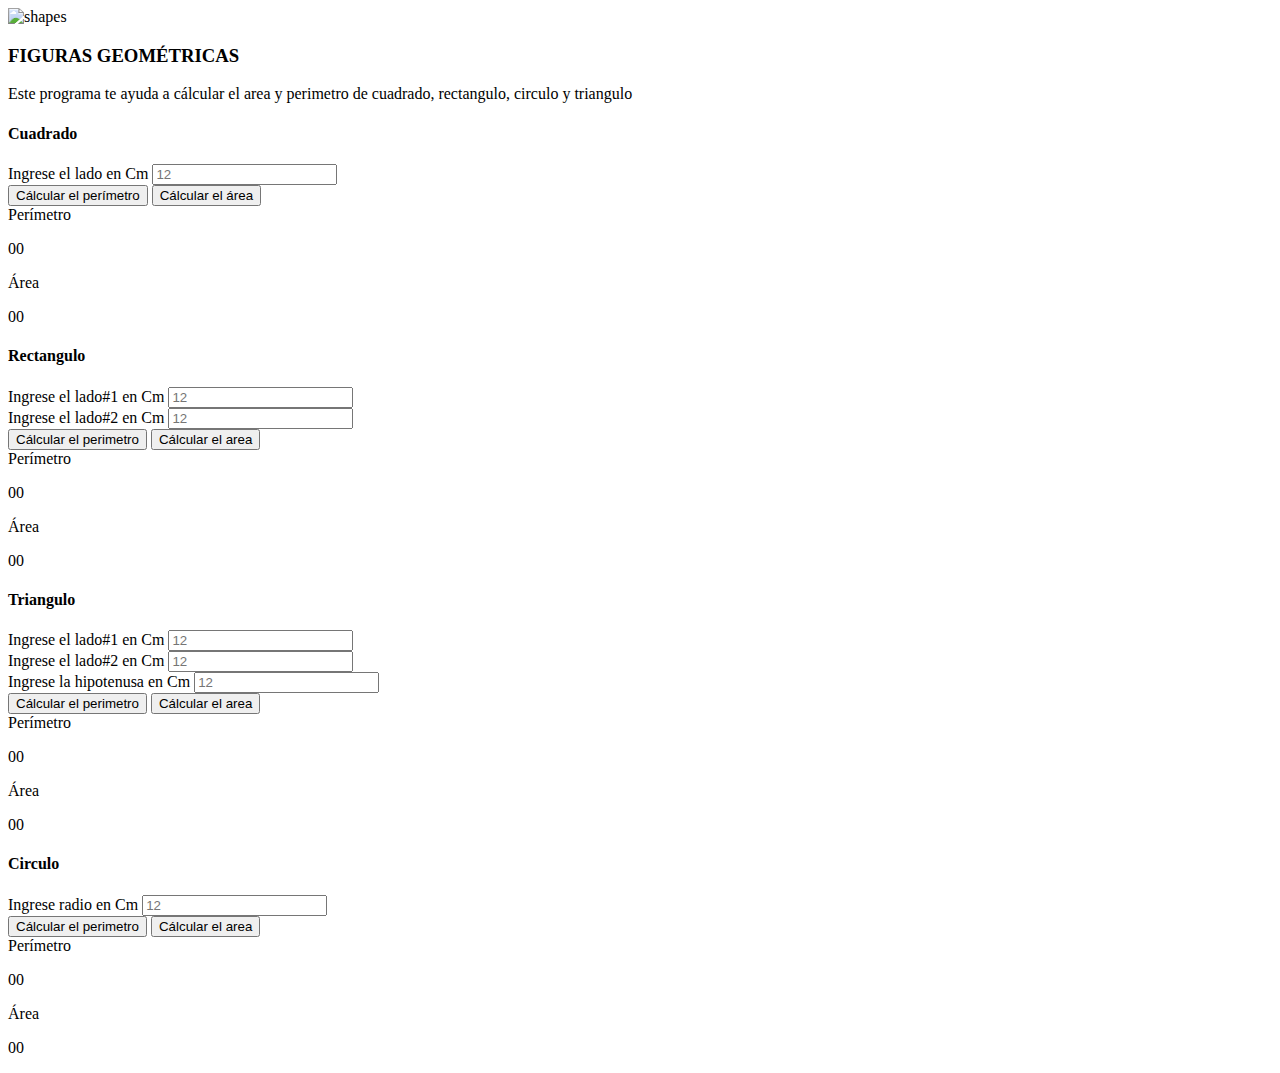
==== index.html @ d6ab6b46 "Add files via upload" ====
<!DOCTYPE html>
<html>
  <head>
    <meta charset="UTF-8">
    <meta http-equiv="X-UA-Compatible" content="IE=edge">
    <meta name="viewport" content="width=device-width, initial-scale=1.0">
    <link rel="stylesheet" href="../css/mobile.css">
    <link rel="stylesheet" href="../css/font/flaticon.css">
    <link rel="shortcut icon" href="../assets/icon/shapes.svg"><link rel="preconnect" href="https://fonts.googleapis.com">
<link rel="preconnect" href="https://fonts.gstatic.com" crossorigin>
<link href="https://fonts.googleapis.com/css2?family=Roboto+Mono:wght@300;400;500;700&display=swap" rel="stylesheet"><!-- font-family: 'Roboto Mono', monospace;-->
    <title>areas caluculus</title>
  </head>
  <body>
    <header>
      <div class="header-img"><img src="../assets/icon/shapes.svg" alt="shapes"></div>
      <h3>FIGURAS GEOMÉTRICAS</h3>
    </header>
    <main>
      <p class="encabezado">Este programa te ayuda a cálcular el area y perimetro de cuadrado, rectangulo, circulo y triangulo</p>
      <section>
        <form class="calculo-container">
          <div class="icon-container"><i class="flaticon-cuadrado"></i>
            <h4>Cuadrado</h4>
          </div>
          <div class="container-input">
            <label for="inputCuadrado">Ingrese el lado en Cm</label>
            <input type="number" min="0" name="inputCuadrado" id="inputCuadrado" placeholder="12"/>
          </div>
          <button class="boton" type="Button" id="inputCuadradoP">Cálcular el perímetro</button>
          <button class="boton" type="Button" id="inputCuadradoA">Cálcular el área</button>
          <div class="output-container">
            <div class="output-grid">
              <label for="outputCuadradoP">Perímetro</label>
              <p id="outputCuadradoP">00</p>
            </div>
            <div class="output-grid">
              <label for="outputCuadradoA">Área</label>
              <p id="outputCuadradoA">00</p>
            </div>
          </div>
        </form>
        <form class="calculo-container">
          <div class="icon-container"><i class="flaticon-contorno-de-forma-rectangular"></i>
            <h4>Rectangulo</h4>
          </div>
          <div class="container-input">
            <label for="inputRectangulo1">Ingrese el lado#1 en Cm</label>
            <input type="number" min="0" name="inputRectangulo1" id="inputRectangulo1" placeholder="12"/>
          </div>
          <div class="container-input">
            <label for="inputRectangulo2">Ingrese el lado#2 en Cm</label>
            <input type="number" min="0" name="inputRectangulo2" id="inputRectangulo2" placeholder="12"/>
          </div>
          <button class="boton" type="Button" id="rectanguloButtonP">Cálcular el perimetro</button>
          <button class="boton" type="Button" id="rectanguloButtonA">Cálcular el area</button>
          <div class="output-container">
            <div class="output-grid">
              <label for="outputRectanguloP">Perímetro</label>
              <p id="outputRectanguloP">00</p>
            </div>
            <div class="output-grid">
              <label for="outputRectanguloA">Área</label>
              <p id="outputRectanguloA">00</p>
            </div>
          </div>
        </form>
        <form class="calculo-container">
          <div class="icon-container"><i class="flaticon-variante-de-contorno-de-triangulo"></i>
            <h4>Triangulo</h4>
          </div>
          <div class="container-input">
            <label for="inputTriangulo1">Ingrese el lado#1 en Cm</label>
            <input type="number" min="0" name="inputTriangulo1" id="inputTriangulo1" placeholder="12"/>
          </div>
          <div class="container-input">
            <label for="inputTriangulo2">Ingrese el lado#2 en Cm</label>
            <input type="number" min="0" name="inputTriangulo2" id="inputTriangulo2" placeholder="12"/>
          </div>
          <div class="container-input">
            <label for="inputTriangulo3">Ingrese la hipotenusa en Cm</label>
            <input type="number" min="0" name="inputTriangulo3" id="inputTriangulo3" placeholder="12"/>
          </div>
          <button class="boton" type="Button" id="trianguloButtonP">Cálcular el perimetro</button>
          <button class="boton" type="Button" id="trianguloButtonA">Cálcular el area</button>
          <div class="output-container">
            <div class="output-grid">
              <label for="outputTrianguloP">Perímetro</label>
              <p id="outputTrianguloP">00</p>
            </div>
            <div class="output-grid">
              <label for="outputTrianguloA">Área</label>
              <p id="outputTrianguloA">00</p>
            </div>
          </div>
        </form>
        <form class="calculo-container">
          <div class="icon-container"><i class="flaticon-lavado-en-seco"></i>
            <h4>Circulo</h4>
          </div>
          <div class="container-input">
            <label for="inputCirculo">Ingrese radio en Cm</label>
            <input type="number" min="0" name="inputCirculo" id="inputCirculo" placeholder="12"/>
          </div>
          <button class="boton" type="Button" id="circuloButtonP">Cálcular el perimetro</button>
          <button class="boton" type="Button" id="circuloButtonA">Cálcular el area</button>
          <div class="output-container">
            <div class="output-grid">
              <label for="outputCirculoP">Perímetro</label>
              <p id="outputCirculoP">00</p>
            </div>
            <div class="output-grid">
              <label for="outputCirculoA">Área</label>
              <p id="outputCirculoA">00</p>
            </div>
          </div>
        </form>
      </section>
    </main>
    <script src="../js/codigo.js"></script>
  </body>
</html>
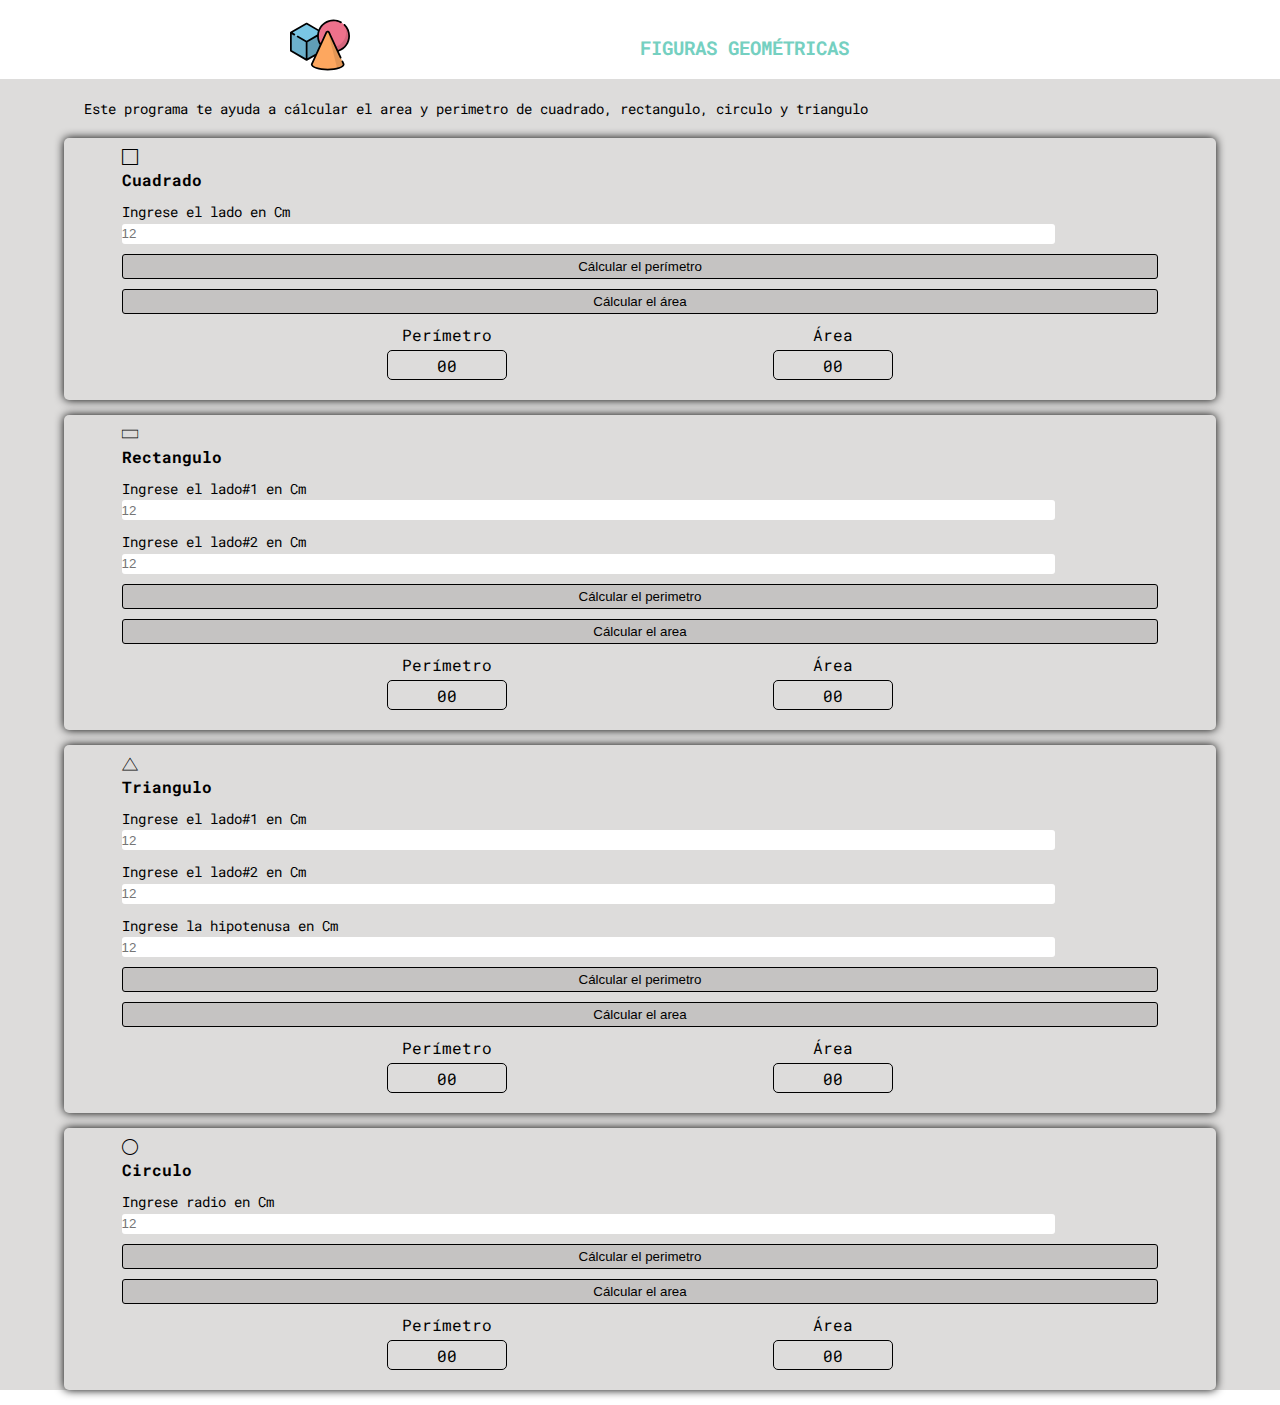
==== commit 3be255c0: "Update index.html" ====
--- a/index.html
+++ b/index.html
@@ -4,16 +4,16 @@
     <meta charset="UTF-8">
     <meta http-equiv="X-UA-Compatible" content="IE=edge">
     <meta name="viewport" content="width=device-width, initial-scale=1.0">
-    <link rel="stylesheet" href="../css/mobile.css">
-    <link rel="stylesheet" href="../css/font/flaticon.css">
-    <link rel="shortcut icon" href="../assets/icon/shapes.svg"><link rel="preconnect" href="https://fonts.googleapis.com">
+    <link rel="stylesheet" href="./css/mobile.css">
+    <link rel="stylesheet" href="./css/font/flaticon.css">
+    <link rel="shortcut icon" href="./assets/icon/shapes.svg"><link rel="preconnect" href="https://fonts.googleapis.com">
 <link rel="preconnect" href="https://fonts.gstatic.com" crossorigin>
 <link href="https://fonts.googleapis.com/css2?family=Roboto+Mono:wght@300;400;500;700&display=swap" rel="stylesheet"><!-- font-family: 'Roboto Mono', monospace;-->
     <title>areas caluculus</title>
   </head>
   <body>
     <header>
-      <div class="header-img"><img src="../assets/icon/shapes.svg" alt="shapes"></div>
+      <div class="header-img"><img src="./assets/icon/shapes.svg" alt="shapes"></div>
       <h3>FIGURAS GEOMÉTRICAS</h3>
     </header>
     <main>
@@ -119,4 +119,4 @@
     </main>
     <script src="../js/codigo.js"></script>
   </body>
-</html>+</html>
--- a/css/mobile.css
+++ b/css/mobile.css
@@ -0,0 +1,139 @@
+* {
+  -webkit-box-sizing: border-box;
+          box-sizing: border-box;
+  margin: 0;
+  padding: 0;
+}
+
+body {
+  font-family: "Roboto Mono", monospace;
+}
+
+main {
+  background-color: #dddcdb;
+  width: 100%;
+  min-width: 288px;
+}
+
+.boton {
+  width: 90%;
+  height: 25px;
+  margin: 0 auto;
+  margin-bottom: 10px;
+  background-color: rgba(185, 181, 181, 0.651);
+  border: 1px solid black;
+  border-radius: 3px;
+}
+.boton:active {
+  border: none;
+  -webkit-box-shadow: 0px 0px 10px 10px white;
+          box-shadow: 0px 0px 10px 10px white;
+}
+
+.container-input {
+  width: 90%;
+  margin: 0 auto;
+}
+.container-input label {
+  font-size: 14px;
+  text-align: center;
+  margin-top: 10px;
+  margin-bottom: 3px;
+}
+.container-input input {
+  width: 90%;
+  height: 20px;
+  margin: 0 auto;
+  margin-bottom: 10px;
+  border: none;
+  border-radius: 3px;
+}
+
+.output-container {
+  width: 90%;
+  margin: 0 auto;
+  display: -webkit-box;
+  display: -ms-flexbox;
+  display: flex;
+  -webkit-box-pack: space-evenly;
+      -ms-flex-pack: space-evenly;
+          justify-content: space-evenly;
+  -webkit-box-align: center;
+      -ms-flex-align: center;
+          align-items: center;
+}
+
+.output-grid {
+  display: -ms-grid;
+  display: grid;
+  -ms-grid-columns: 1fr;
+  grid-template-columns: 1fr;
+}
+.output-grid label {
+  text-align: center;
+  margin-bottom: 5px;
+}
+.output-grid p {
+  width: 120px;
+  height: 30px;
+  border: 1px solid black;
+  border-radius: 5px;
+  text-align: center;
+  padding-top: 4px;
+}
+
+header {
+  display: -ms-grid;
+  display: grid;
+  -ms-grid-columns: (1fr)[2];
+  grid-template-columns: repeat(2, 1fr);
+  -webkit-box-pack: justify;
+      -ms-flex-pack: justify;
+          justify-content: space-between;
+  margin-top: 15px;
+}
+header h3 {
+  color: #75d0c1;
+  -ms-flex-item-align: center;
+      -ms-grid-row-align: center;
+      align-self: center;
+}
+
+.header-img {
+  -ms-grid-column-align: center;
+      justify-self: center;
+  -ms-flex-item-align: center;
+      -ms-grid-row-align: center;
+      align-self: center;
+}
+.header-img img {
+  width: 60px;
+}
+
+.encabezado {
+  width: 90%;
+  margin: 0 auto;
+  font-size: 14px;
+  padding: 20px;
+}
+
+.calculo-container {
+  width: 90%;
+  display: -ms-grid;
+  display: grid;
+  -ms-grid-columns: 1fr;
+  grid-template-columns: 1fr;
+  margin: 0 auto;
+  margin-bottom: 15px;
+  border-radius: 5px;
+  -webkit-box-shadow: 0px 0px 10px 0px black;
+          box-shadow: 0px 0px 10px 0px black;
+  padding-bottom: 20px;
+}
+
+.icon-container {
+  width: 90%;
+  margin: 0 auto;
+  margin-top: 10px;
+  margin-bottom: 10px;
+}--- a/css/font/flaticon.css
+++ b/css/font/flaticon.css
@@ -0,0 +1,32 @@
+@font-face {
+    font-family: "flaticon";
+    src: url("./flaticon.ttf?e161233ef32b6402a2b572505f98bc50") format("truetype"),
+url("./flaticon.woff?e161233ef32b6402a2b572505f98bc50") format("woff"),
+url("./flaticon.woff2?e161233ef32b6402a2b572505f98bc50") format("woff2"),
+url("./flaticon.eot?e161233ef32b6402a2b572505f98bc50#iefix") format("embedded-opentype"),
+url("./flaticon.svg?e161233ef32b6402a2b572505f98bc50#flaticon") format("svg");
+}
+
+i[class^="flaticon-"]:before, i[class*=" flaticon-"]:before {
+    font-family: flaticon !important;
+    font-style: normal;
+    font-weight: normal !important;
+    font-variant: normal;
+    text-transform: none;
+    line-height: 1;
+    -webkit-font-smoothing: antialiased;
+    -moz-osx-font-smoothing: grayscale;
+}
+
+.flaticon-cuadrado:before {
+    content: "\f101";
+}
+.flaticon-variante-de-contorno-de-triangulo:before {
+    content: "\f102";
+}
+.flaticon-lavado-en-seco:before {
+    content: "\f103";
+}
+.flaticon-contorno-de-forma-rectangular:before {
+    content: "\f104";
+}
